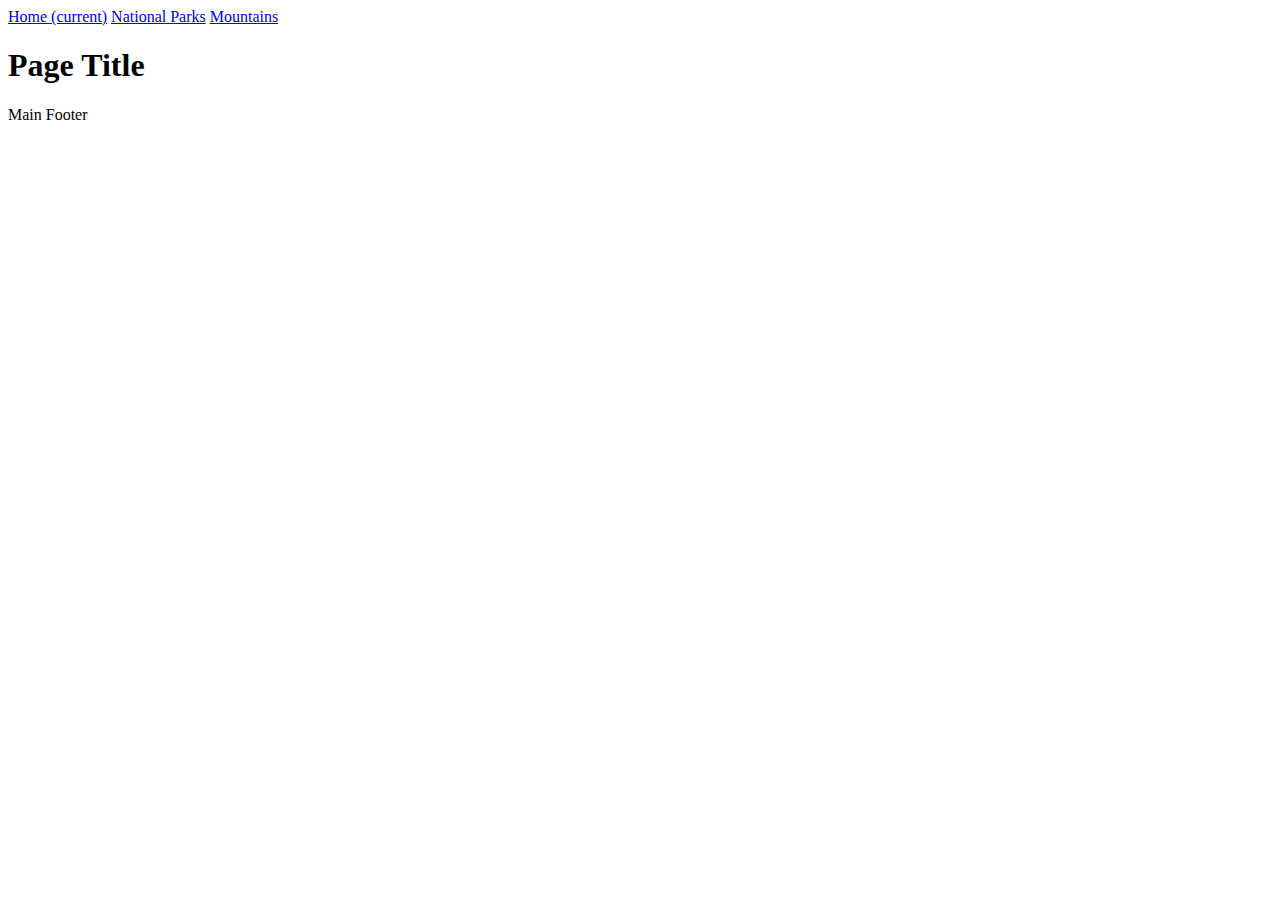
==== Capstone Template Incomplete/index.html @ 3d370883 "Initial commit" ====
<!DOCTYPE html>
<html lang="en">

<head>
    <meta charset="UTF-8">
    <meta name="viewport" content="width=device-width, initial-scale=1.0">
    <title>Basic Project Template</title>

    <!-- Bootstrap CSS v5.3.0 -->
    <link href="https://cdn.jsdelivr.net/npm/bootstrap@5.3.0-alpha3/dist/css/bootstrap.min.css" rel="stylesheet"
        integrity="sha384-KK94CHFLLe+nY2dmCWGMq91rCGa5gtU4mk92HdvYe+M/SXH301p5ILy+dN9+nJOZ" crossorigin="anonymous">

    <!-- Customs CSS -->
    <link rel="stylesheet" href="css/custom.css">
</head>

<body>
    <!--Start of my Header-->
    <div class="container">
        <header>
            <!--Start of my navigation-->
                <nav class="navbar navbar-expand navbar-light bg-light">
                    <div class="nav navbar-nav d-flex align-content-center">
                        <a class="nav-item nav-link active" href="#" aria-current="page">Home <span
                                class="visually-hidden">(current)</span></a>
                        <a class="nav-item nav-link" href="nationalpark.html">National Parks</a>
                        <a class="nav-item nav-link" href="mountains.html">Mountains</a>
                    </div>
                </nav>
            <!--End of my navigation-->
        </header>
    </div>
    <!--End of my Header-->
    <main>
        <h1>Page Title</h1>
        <h2></h2>
        <h3></h3>
    </main>

    <footer>
        Main Footer
    </footer>
    <script src="https://cdn.jsdelivr.net/npm/bootstrap@5.3.0-alpha3/dist/js/bootstrap.bundle.min.js"
        integrity="sha384-ENjdO4Dr2bkBIFxQpeoTz1HIcje39Wm4jDKdf19U8gI4ddQ3GYNS7NTKfAdVQSZe" crossorigin="anonymous">
    </script>

    <script src="scripts/app.js"></script>
</body>

</html>
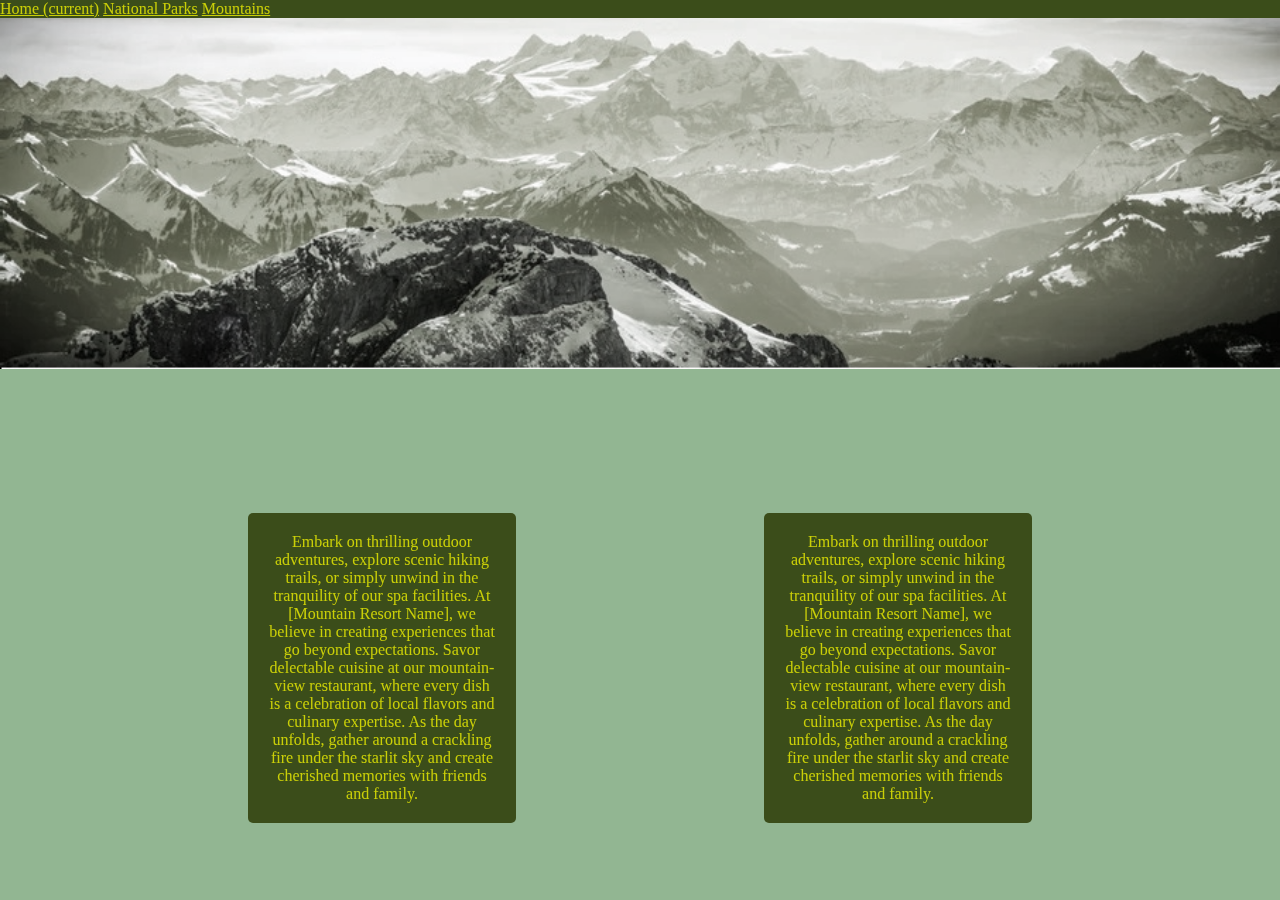
==== commit 9ff06137: "First day of edits including background image and text boxes" ====
--- a/Capstone Template Incomplete/index.html
+++ b/Capstone Template Incomplete/index.html
@@ -11,15 +11,36 @@
         integrity="sha384-KK94CHFLLe+nY2dmCWGMq91rCGa5gtU4mk92HdvYe+M/SXH301p5ILy+dN9+nJOZ" crossorigin="anonymous">
 
     <!-- Customs CSS -->
-    <link rel="stylesheet" href="css/custom.css">
+    <link rel="stylesheet" href="css/style.css">
 </head>
 
 <body>
+ 
+    <style id="background-image">
+        body::before {
+            content: "";
+            position: fixed;
+            top: 0;
+            left: 0;
+            width: 100%;
+            height: 100%;
+            z-index: -1; /* Place it behind everything else */
+            background-image: url("images/mountainView.jpg");
+            background-size: 100% auto;
+            /* Center the background image */
+            background-position: top;
+            /* Set a fixed background attachment */
+            background-attachment: fixed;
+            background-repeat: no-repeat;
+            filter: grayscale(75%) hue-rotate(220deg); /* Adjust brightness here */
+        }
+    </style>
+    
     <!--Start of my Header-->
     <div class="container">
         <header>
             <!--Start of my navigation-->
-                <nav class="navbar navbar-expand navbar-light bg-light">
+                <nav class="navbar navbar-expand navbar-light">
                     <div class="nav navbar-nav d-flex align-content-center">
                         <a class="nav-item nav-link active" href="#" aria-current="page">Home <span
                                 class="visually-hidden">(current)</span></a>
@@ -32,13 +53,65 @@
     </div>
     <!--End of my Header-->
     <main>
-        <h1>Page Title</h1>
-        <h2></h2>
-        <h3></h3>
+        <div class="row" id="fixed-row">
+            <div class="col"></div>
+            <div class="col">Embark on thrilling outdoor adventures, explore scenic hiking trails, or simply unwind in the tranquility of our spa facilities. At [Mountain Resort Name], we believe in creating experiences that go beyond expectations.
+
+                Savor delectable cuisine at our mountain-view restaurant, where every dish is a celebration of local flavors and culinary expertise. As the day unfolds, gather around a crackling fire under the starlit sky and create cherished memories with friends and family.
+                </div>
+            <div class="col"></div>
+            <div class="col">Embark on thrilling outdoor adventures, explore scenic hiking trails, or simply unwind in the tranquility of our spa facilities. At [Mountain Resort Name], we believe in creating experiences that go beyond expectations.
+
+                Savor delectable cuisine at our mountain-view restaurant, where every dish is a celebration of local flavors and culinary expertise. As the day unfolds, gather around a crackling fire under the starlit sky and create cherished memories with friends and family.
+                </div>
+            <div class="col"></div>
+        </div>
+        <!-- <div class="container">
+
+            <div class="row justify-content-center mt-5">
+                
+                <div class="col-md-4">
+                <div class="column">
+                    <img src="images/Adams-StoryImage_2.jpg">
+                    <img src="images/Bond-StoryImage_3.jpg">
+                    <img src="images/Cabot-StoryImg.jpg">
+                    <img src="images/Cannon-StoryImg_2.jpg">
+                    <img src="images/Carrigain-StoryImage_2.jpg">
+                    <img src="images/Carters-StoryImage.jpg">
+                </div>
+                  </div>
+                  <div class="col-md-4">
+                    <div class="column">
+                    <img src="images/Eisenhower-StoryImage_2.jpg">
+                    <img src="images/Hancock-StoryImage_2.jpg">
+                    <img src="images/MidCarter-StoryImage.jpg">
+                    <img src="images/SHancock-StoryImg.jpg">
+                    <img src="images/CDome-StoryImage.jpg">
+                    <img src="images/Lafayette-StoryImage_2.jpg">
+                  </div>
+                </div>
+                <div class="col-md-4">
+                    <div class="column">
+                    <img src="images/Eisenhower-StoryImage_2.jpg">
+                    <img src="images/Hancock-StoryImage_2.jpg">
+                    <img src="images/MidCarter-StoryImage.jpg">
+                    <img src="images/SHancock-StoryImg.jpg">
+                    <img src="images/CDome-StoryImage.jpg">
+                    <img src="images/Lafayette-StoryImage_2.jpg">
+                  </div>
+                </div>
+             
+            
+            </div>
+               
+      
+              
+        </div> -->
+
     </main>
 
     <footer>
-        Main Footer
+
     </footer>
     <script src="https://cdn.jsdelivr.net/npm/bootstrap@5.3.0-alpha3/dist/js/bootstrap.bundle.min.js"
         integrity="sha384-ENjdO4Dr2bkBIFxQpeoTz1HIcje39Wm4jDKdf19U8gI4ddQ3GYNS7NTKfAdVQSZe" crossorigin="anonymous">
--- a/Capstone Template Incomplete/css/style.css
+++ b/Capstone Template Incomplete/css/style.css
@@ -0,0 +1,58 @@
+:root {
+color: hotpink;
+}
+nav {
+background-color: rgb(59, 77, 26);
+}
+body {
+    
+    background-color: rgba(129, 170, 129, 0.863);
+    margin: 0px;
+    padding: 0%;
+    
+}
+
+
+.navbar-nav a.nav-link{
+    color: rgba(255, 255, 0, 0.733);
+}
+
+.row {
+    margin-top: 495px;
+    display: flex;
+    flex-wrap: wrap;
+}
+
+.col {
+    flex: 1;
+    padding: 10px;
+    text-align: center;
+}
+
+/* Style for text boxes in the second and fourth columns */
+.col:nth-child(2),
+.col:nth-child(4) {
+    background-color: rgb(59, 77, 26);
+    color: rgba(255, 255, 0, 0.733);
+    padding: 20px;
+    border-radius: 5px;
+}
+.image-row {
+    display: flex;
+    justify-content: space-between;
+  }
+  
+  /* Create two equal columns that sits next to each other */
+
+  
+  .column img {
+    margin-top: 8px;
+    vertical-align: middle;
+  }
+
+
+
+
+
+
+
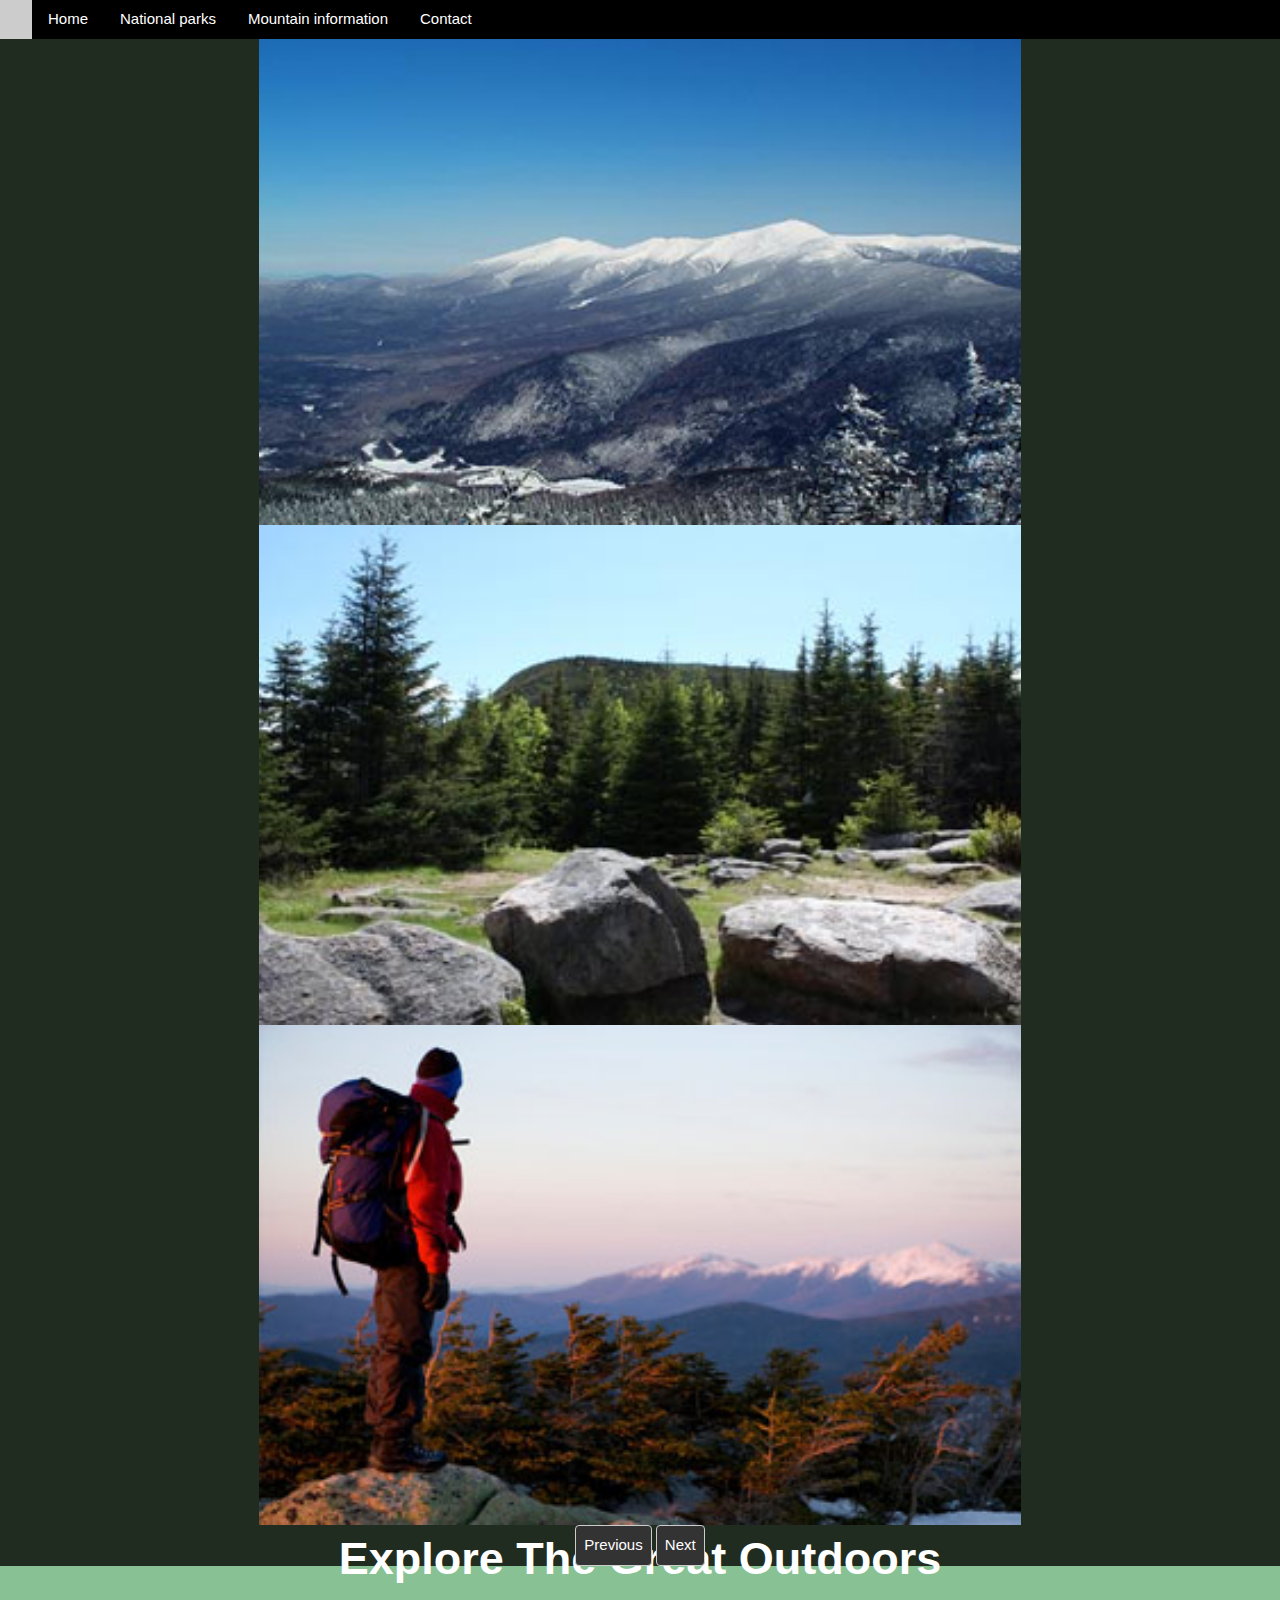
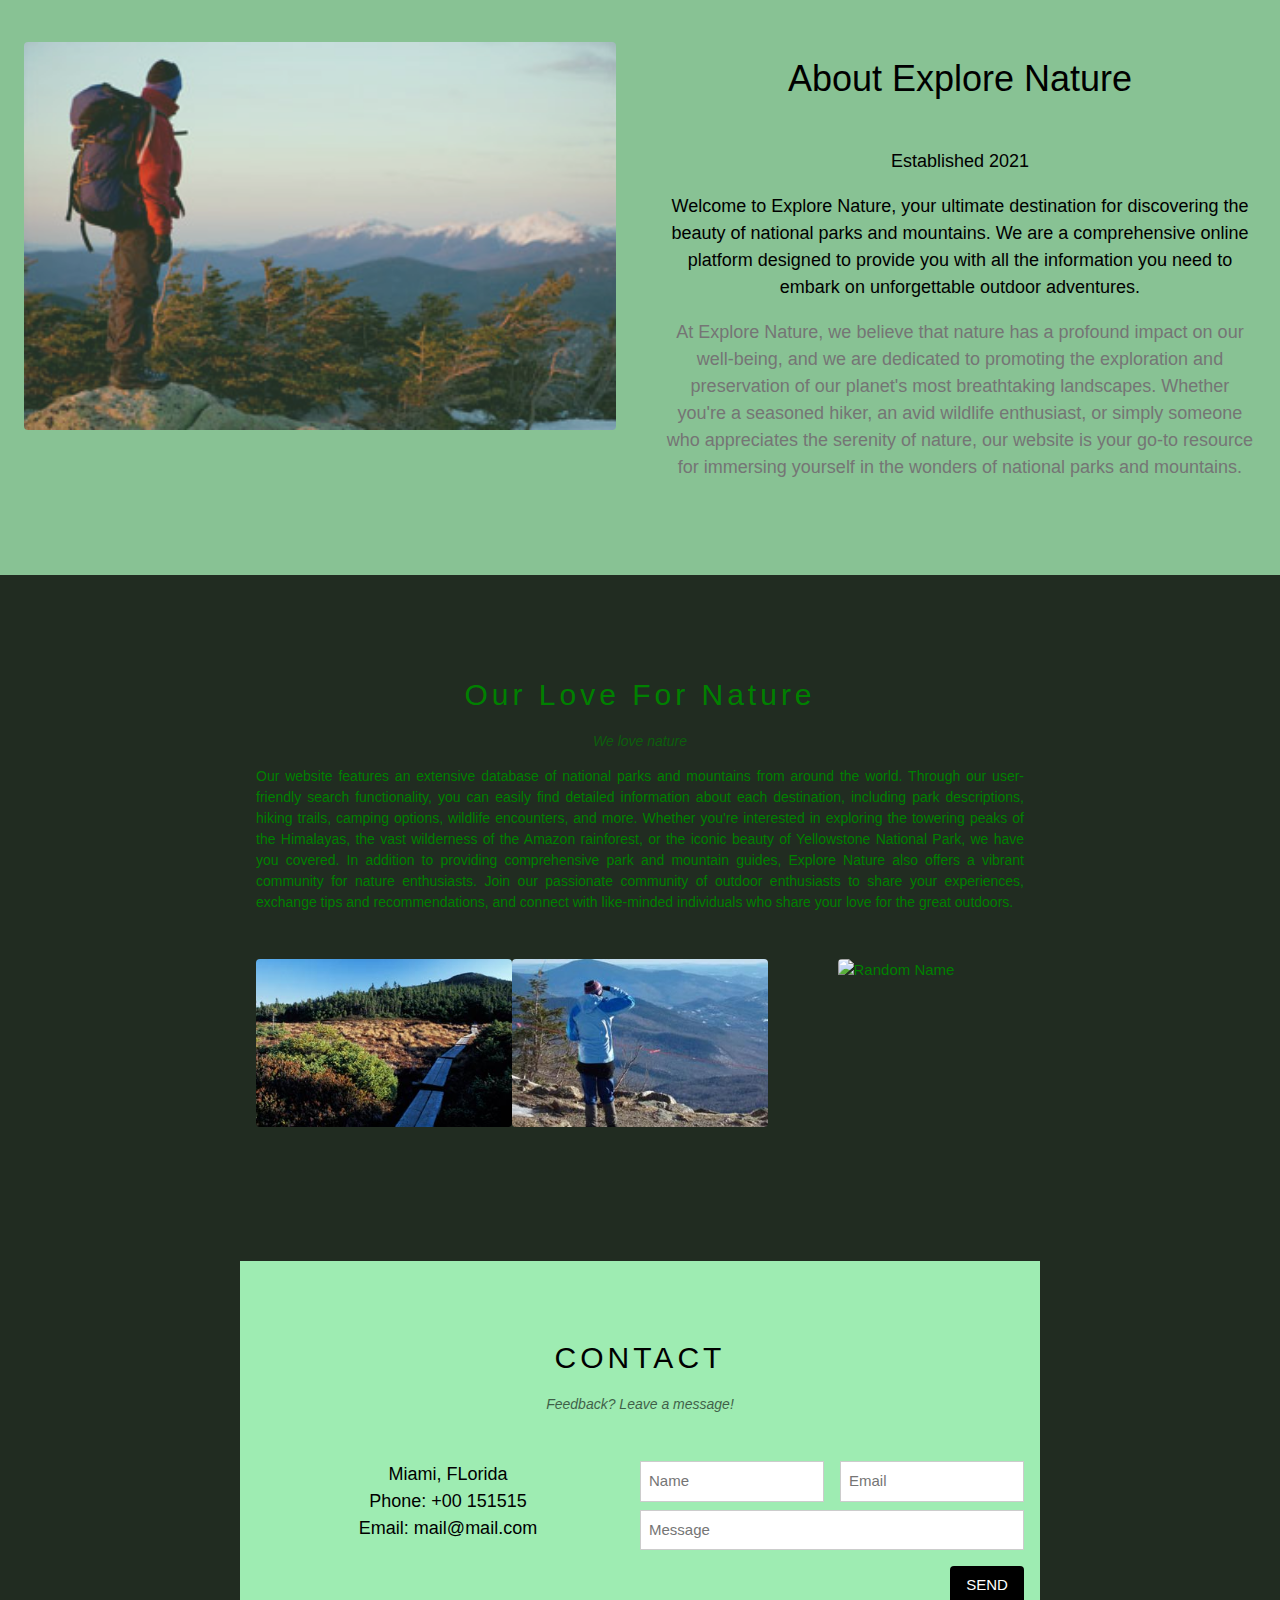
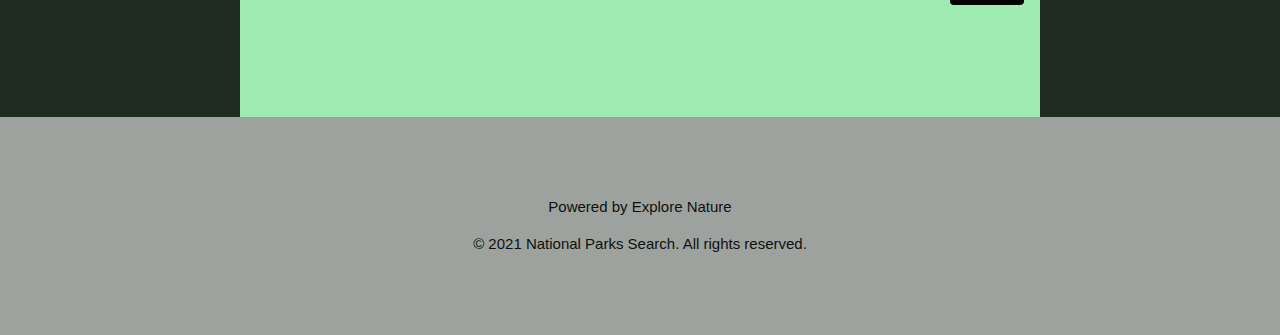
==== commit a126855c: "checked out a template" ====
--- a/Capstone Template Incomplete/index.html
+++ b/Capstone Template Incomplete/index.html
@@ -1,123 +1,137 @@
-<!DOCTYPE html>
+<!doctype html>
 <html lang="en">
+  <head>
+    <meta charset="utf-8">
+    <meta name="viewport" content="width=device-width, initial-scale=1">
+    <title>Enjoy The Outdoors - Home</title>
+    <link href="https://cdn.jsdelivr.net/npm/bootstrap@5.3.2/dist/css/bootstrap.min.css" rel="stylesheet" integrity="sha384-T3c6CoIi6uLrA9TneNEoa7RxnatzjcDSCmG1MXxSR1GAsXEV/Dwwykc2MPK8M2HN" crossorigin="anonymous">    <link href="css/style.css" rel="stylesheet">
+    <link rel="stylesheet" href="https://www.w3schools.com/w3css/4/w3.css">
+  </head>
+  <body>
+    <header>
+      <!--navbar-->
+        <nav class="nav-bar" >
+          <div class="w3-top">
+            <div class="w3-bar w3-theme-d2 w3-left-align nav-bar" style="color: white;">
+             <a href="index.html" class="w3-bar-item w3-button "><img src="images/Logo3-capstone2.png" alt=""></a>
+             <a href="index.html" class="w3-bar-item w3-button w3-hide-small w3-hover-white">Home</a>
+             <a href="national-parks.html" class="w3-bar-item w3-button w3-hide-small w3-hover-white">National parks</a>
+             <a href="moutain-info.html" class="w3-bar-item w3-button w3-hide-small w3-hover-white">Mountain information</a>
+             <a href="#contact" class="w3-bar-item w3-button w3-hide-small w3-hover-white">Contact</a>
+            </div>
+          </nav>
+    </header>
+    <main>
+      <!--carousel-->
+      <div id="carouselExampleDark" class="carousel carousel-dark slide" data-bs-ride="carousel">
+        <div class="carousel-indicators">
+          <button type="button" data-bs-target="#carouselExampleDark" data-bs-slide-to="0" class="active" aria-current="true" aria-label="Slide 1"></button>
+          <button type="button" data-bs-target="#carouselExampleDark" data-bs-slide-to="1" aria-label="Slide 2"></button>
+          <button type="button" data-bs-target="#carouselExampleDark" data-bs-slide-to="2" aria-label="Slide 3"></button>
+        </div>
+        <div class="carousel-inner">
+          <div class="carousel-item active c-item">
+            <img src="images/Field-StoryImage.jpg" class="d-block w-100 c-img" alt="...">
+            <div class="carousel-caption d-none d-md-flex align-items-center justify-content-center">
+              <a class="nav-link" href="nationalpark.html" style="color: white;">Search National Parks</a>
+  
+            </div>
+          </div>
+          <div class="carousel-item c-item">
+            <img src="images/Galehead-StoryImg.jpg" class="d-block w-100 c-img" alt="...">
+            <div class="carousel-caption d-none d-md-block">
+              <a class="nav-link" href="moutain-info.html" style="color: white;">Search For Amazing mountains </a>
+              
+             
+            </div>
+          </div>
+          <div class="carousel-item c-item">
+            <img src="images/Bond-StoryImage_3.jpg" class="d-block w-100 c-img" alt="...">
+            <div class="carousel-caption d-none d-md-block">
+              <a class="nav-link" style="color: white;">Explore The Great Outdoors</a>
+             
+            </div>
+          </div>
+        </div>
+        <button class="carousel-control-prev" type="button" data-bs-target="#carouselExampleDark" data-bs-slide="prev">
+          <span class="carousel-control-prev-icon" aria-hidden="true"></span>
+          <span class="visually-hidden">Previous</span>
+        </button>
+        <button class="carousel-control-next" type="button" data-bs-target="#carouselExampleDark" data-bs-slide="next">
+          <span class="carousel-control-next-icon" aria-hidden="true"></span>
+          <span class="visually-hidden">Next</span>
+        </button>
+      </div>
+      <!--About Explore nature section-->
+      <div class="w3-row w3-padding-64 about-item" id="about">
+        <div class="w3-col m6 w3-padding-large w3-hide-small">
+         <img src="images/Bond-StoryImage_3.jpg" class="w3-round w3-image w3-opacity-min" alt="Table Setting" width="600" height="750">
+        </div>
+    
+        <div class="w3-col m6 w3-padding-large">
+          <h1 class="w3-center">About Explore Nature</h1><br>
+          <h5 class="w3-center">Established 2021</h5>
+          <p class="w3-large">Welcome to Explore Nature, your ultimate destination for discovering the beauty of national parks and mountains. We are a comprehensive online platform designed to provide you with all the information you need to embark on unforgettable outdoor adventures. 
+          <p class="w3-large w3-text-grey w3-hide-medium">At Explore Nature, we believe that nature has a profound impact on our well-being, and we are dedicated to promoting the exploration and preservation of our planet's most breathtaking landscapes. Whether you're a seasoned hiker, an avid wildlife enthusiast, or simply someone who appreciates the serenity of nature, our website is your go-to resource for immersing yourself in the wonders of national parks and mountains.</p>
+        </div>
+      </div>
+      <br>
+      <!--our love for nature section-->
+      <div class="w3-container w3-content w3-center w3-padding-64 nature-love" style="max-width:800px" id="band">
+        <h2 class="w3-wide">Our Love For Nature</h2>
+        <p class="w3-opacity"><i>We love nature</i></p>
+        <p class="w3-justify">Our website features an extensive database of national parks and mountains from around the world. Through our user-friendly search functionality, you can easily find detailed information about each destination, including park descriptions, hiking trails, camping options, wildlife encounters, and more. Whether you're interested in exploring the towering peaks of the Himalayas, the vast wilderness of the Amazon rainforest, or the iconic beauty of Yellowstone National Park, we have you covered.
 
-<head>
-    <meta charset="UTF-8">
-    <meta name="viewport" content="width=device-width, initial-scale=1.0">
-    <title>Basic Project Template</title>
-
-    <!-- Bootstrap CSS v5.3.0 -->
-    <link href="https://cdn.jsdelivr.net/npm/bootstrap@5.3.0-alpha3/dist/css/bootstrap.min.css" rel="stylesheet"
-        integrity="sha384-KK94CHFLLe+nY2dmCWGMq91rCGa5gtU4mk92HdvYe+M/SXH301p5ILy+dN9+nJOZ" crossorigin="anonymous">
-
-    <!-- Customs CSS -->
-    <link rel="stylesheet" href="css/style.css">
-</head>
-
-<body>
- 
-    <style id="background-image">
-        body::before {
-            content: "";
-            position: fixed;
-            top: 0;
-            left: 0;
-            width: 100%;
-            height: 100%;
-            z-index: -1; /* Place it behind everything else */
-            background-image: url("images/mountainView.jpg");
-            background-size: 100% auto;
-            /* Center the background image */
-            background-position: top;
-            /* Set a fixed background attachment */
-            background-attachment: fixed;
-            background-repeat: no-repeat;
-            filter: grayscale(75%) hue-rotate(220deg); /* Adjust brightness here */
-        }
-    </style>
-    
-    <!--Start of my Header-->
-    <div class="container">
-        <header>
-            <!--Start of my navigation-->
-                <nav class="navbar navbar-expand navbar-light">
-                    <div class="nav navbar-nav d-flex align-content-center">
-                        <a class="nav-item nav-link active" href="#" aria-current="page">Home <span
-                                class="visually-hidden">(current)</span></a>
-                        <a class="nav-item nav-link" href="nationalpark.html">National Parks</a>
-                        <a class="nav-item nav-link" href="mountains.html">Mountains</a>
-                    </div>
-                </nav>
-            <!--End of my navigation-->
-        </header>
-    </div>
-    <!--End of my Header-->
-    <main>
-        <div class="row" id="fixed-row">
-            <div class="col"></div>
-            <div class="col">Embark on thrilling outdoor adventures, explore scenic hiking trails, or simply unwind in the tranquility of our spa facilities. At [Mountain Resort Name], we believe in creating experiences that go beyond expectations.
-
-                Savor delectable cuisine at our mountain-view restaurant, where every dish is a celebration of local flavors and culinary expertise. As the day unfolds, gather around a crackling fire under the starlit sky and create cherished memories with friends and family.
+          In addition to providing comprehensive park and mountain guides, Explore Nature also offers a vibrant community for nature enthusiasts. Join our passionate community of outdoor enthusiasts to share your experiences, exchange tips and recommendations, and connect with like-minded individuals who share your love for the great outdoors.</p>
+        <div class="w3-row w3-padding-32">
+          <div class="w3-third">
+            
+            <img src="images/Jackson-StoryImg.jpg" class="w3-round w3-margin-bottom" alt="Random Name" style="width:100%">
+          </div>
+          <div class="w3-third">
+           
+            <img src="images/WildcatD-StoryImg.jpg" class="w3-round w3-margin-bottom" alt="Random Name" style="width:100%">
+          </div>
+          <div class="w3-third">
+            
+            <img src="images/National-main.jpg" class="w3-round" alt="Random Name" style="width:100%">
+          </div>
+        </div>
+      </div>
+      <br>
+      <!--contact section-->
+      <div class="w3-container w3-content w3-padding-64 contact-item" style="max-width:800px" id="contact">
+        <h2 class="w3-wide w3-center">CONTACT</h2>
+        <p class="w3-opacity w3-center"><i>Feedback? Leave a message!</i></p>
+        <div class="w3-row w3-padding-32">
+          <div class="w3-col m6 w3-large w3-margin-bottom">
+            <i class="fa fa-map-marker" style="width:30px"></i> Miami, FLorida<br>
+            <i class="fa fa-phone" style="width:30px"></i> Phone: +00 151515<br>
+            <i class="fa fa-envelope" style="width:30px"> </i> Email: mail@mail.com<br>
+          </div>
+          <div class="w3-col m6">
+            <form action="/action_page.php" target="_blank">
+              <div class="w3-row-padding" style="margin:0 -16px 8px -16px">
+                <div class="w3-half">
+                  <input class="w3-input w3-border" type="text" placeholder="Name" required name="Name">
                 </div>
-            <div class="col"></div>
-            <div class="col">Embark on thrilling outdoor adventures, explore scenic hiking trails, or simply unwind in the tranquility of our spa facilities. At [Mountain Resort Name], we believe in creating experiences that go beyond expectations.
-
-                Savor delectable cuisine at our mountain-view restaurant, where every dish is a celebration of local flavors and culinary expertise. As the day unfolds, gather around a crackling fire under the starlit sky and create cherished memories with friends and family.
+                <div class="w3-half">
+                  <input class="w3-input w3-border" type="text" placeholder="Email" required name="Email">
                 </div>
-            <div class="col"></div>
+              </div>
+              <input class="w3-input w3-border" type="text" placeholder="Message" required name="Message">
+              <button class="w3-button w3-black w3-section w3-right" type="submit">SEND</button>
+            </form>
+          </div>
         </div>
-        <!-- <div class="container">
-
-            <div class="row justify-content-center mt-5">
-                
-                <div class="col-md-4">
-                <div class="column">
-                    <img src="images/Adams-StoryImage_2.jpg">
-                    <img src="images/Bond-StoryImage_3.jpg">
-                    <img src="images/Cabot-StoryImg.jpg">
-                    <img src="images/Cannon-StoryImg_2.jpg">
-                    <img src="images/Carrigain-StoryImage_2.jpg">
-                    <img src="images/Carters-StoryImage.jpg">
-                </div>
-                  </div>
-                  <div class="col-md-4">
-                    <div class="column">
-                    <img src="images/Eisenhower-StoryImage_2.jpg">
-                    <img src="images/Hancock-StoryImage_2.jpg">
-                    <img src="images/MidCarter-StoryImage.jpg">
-                    <img src="images/SHancock-StoryImg.jpg">
-                    <img src="images/CDome-StoryImage.jpg">
-                    <img src="images/Lafayette-StoryImage_2.jpg">
-                  </div>
-                </div>
-                <div class="col-md-4">
-                    <div class="column">
-                    <img src="images/Eisenhower-StoryImage_2.jpg">
-                    <img src="images/Hancock-StoryImage_2.jpg">
-                    <img src="images/MidCarter-StoryImage.jpg">
-                    <img src="images/SHancock-StoryImg.jpg">
-                    <img src="images/CDome-StoryImage.jpg">
-                    <img src="images/Lafayette-StoryImage_2.jpg">
-                  </div>
-                </div>
-             
-            
-            </div>
-               
+      </div>
       
-              
-        </div> -->
-
     </main>
-
-    <footer>
-
+    <!--footer-->
+    <footer class="w3-container w3-padding-64 w3-center w3-opacity w3-light-grey w3-xlarge">
+      <p class="w3-medium">Powered by Explore Nature</p>
+      <p class="w3-medium">© 2021 National Parks Search. All rights reserved.</p>
     </footer>
-    <script src="https://cdn.jsdelivr.net/npm/bootstrap@5.3.0-alpha3/dist/js/bootstrap.bundle.min.js"
-        integrity="sha384-ENjdO4Dr2bkBIFxQpeoTz1HIcje39Wm4jDKdf19U8gI4ddQ3GYNS7NTKfAdVQSZe" crossorigin="anonymous">
-    </script>
-
-    <script src="scripts/app.js"></script>
-</body>
-
+    <script src="https://cdn.jsdelivr.net/npm/bootstrap@5.3.2/dist/js/bootstrap.bundle.min.js" integrity="sha384-C6RzsynM9kWDrMNeT87bh95OGNyZPhcTNXj1NW7RuBCsyN/o0jlpcV8Qyq46cDfL" crossorigin="anonymous"></script>    <script src="scripts/index.js"></script>
+  </body>
 </html>--- a/Capstone Template Incomplete/css/style.css
+++ b/Capstone Template Incomplete/css/style.css
@@ -1,58 +1,109 @@
-:root {
-color: hotpink;
-}
-nav {
-background-color: rgb(59, 77, 26);
-}
-body {
-    
-    background-color: rgba(129, 170, 129, 0.863);
-    margin: 0px;
-    padding: 0%;
+body{
+    background-color: rgb(33, 44, 33);
+    text-align: center;
     
 }
+.nav-bar{
+    font-weight: 900px;
+    background-color: black;
+}
+.nature-love{
+    text-decoration: green;
 
-
-.navbar-nav a.nav-link{
-    color: rgba(255, 255, 0, 0.733);
+    color: green;
 }
 
-.row {
-    margin-top: 495px;
-    display: flex;
-    flex-wrap: wrap;
+.c-item{
+    height: 500px;
+    font-family: 'Segoe UI', Tahoma, Geneva, Verdana, sans-serif;
+    font-size: 45px;
+    font-weight: 600;   
+    
 }
-
-.col {
-    flex: 1;
-    padding: 10px;
-    text-align: center;
+.c-img{
+    height: 100%;
+    object-fit: cover;
+    
 }
-
-/* Style for text boxes in the second and fourth columns */
-.col:nth-child(2),
-.col:nth-child(4) {
-    background-color: rgb(59, 77, 26);
-    color: rgba(255, 255, 0, 0.733);
-    padding: 20px;
-    border-radius: 5px;
+.forma{
+    background-color: rgb(158, 236, 178);
+    width: 550px;
+    height: fit-content;
+    padding: 15px;
+    border-radius: 25px;
+    display: inline-block;
+    margin-bottom: 20px;
+    
+ 
 }
-.image-row {
-    display: flex;
-    justify-content: space-between;
+.formb{
+    background-color: rgb(158, 236, 178);
+    width: 550px;
+    height: fit-content;
+    padding: 15px;
+    border-radius: 25px;
+    display: inline-block;
+    margin-bottom: 20px;
+}
+.about-item{
+    background-color: rgb(136, 194, 148);
+}
+.contact-item{
+    background-color: rgb(158, 236, 178);
+}
+.inputInfo {
+    list-style: none;
+    padding-left: 0;
   }
   
-  /* Create two equal columns that sits next to each other */
-
-  
-  .column img {
-    margin-top: 8px;
-    vertical-align: middle;
+  h3 {
+    color: #333;
+    font-size: 24px;
+    margin-bottom: 20px;
   }
 
+  label {
+    display: block;
+    font-weight: bold;
+    margin-bottom: 5px;
+  }
 
+  select,
+  button {
+    margin-bottom: 10px;
+    padding: 8px;
+    border: 1px solid #ccc;
+    border-radius: 4px;
+    font-size: 14px;
+  }
 
+  button {
+    background-color: #333;
+    color: #fff;
+    cursor: pointer;
+  }
 
+  ul.inputInfo {
+    list-style: none;
+    padding-left: 0;
+  }
 
+  li {
+    margin-bottom: 10px;
+  }
 
-
+  p {
+    font-size: 14px;
+    line-height: 1.5;
+  }
+  h1 {
+    font-style: unset;
+    font-family: 'Segoe UI', Tahoma, Geneva, Verdana, sans-serif;
+  }
+  .text-c {
+    background-color: black;
+  }
+  .text-b {
+    background-color: rgb(36, 53, 36);
+    color: black;
+  }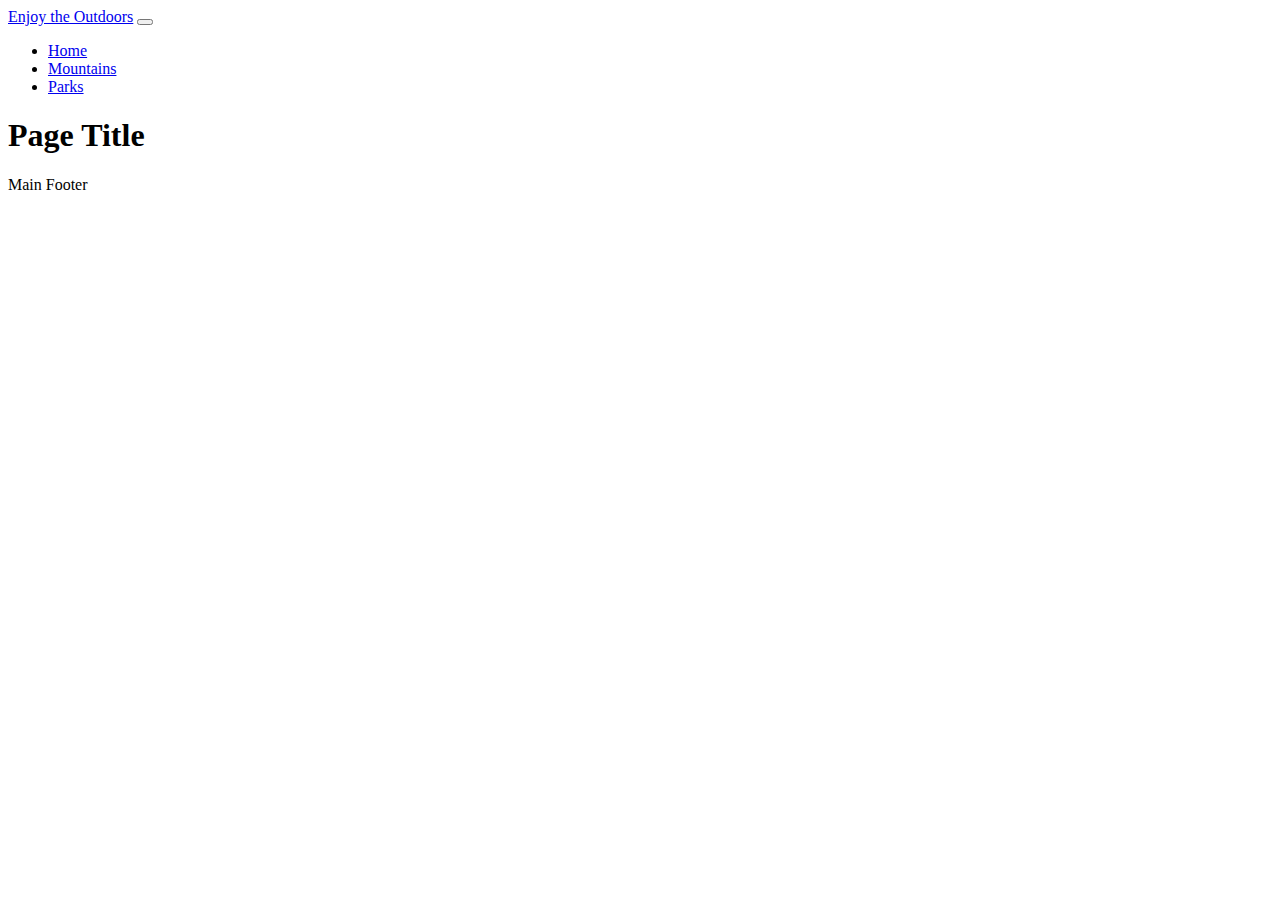
==== commit 0bfbc0e3: "Update index.html" ====
--- a/Capstone Template Incomplete/index.html
+++ b/Capstone Template Incomplete/index.html
@@ -1,137 +1,61 @@
-<!doctype html>
+<!DOCTYPE html>
 <html lang="en">
-  <head>
-    <meta charset="utf-8">
-    <meta name="viewport" content="width=device-width, initial-scale=1">
-    <title>Enjoy The Outdoors - Home</title>
-    <link href="https://cdn.jsdelivr.net/npm/bootstrap@5.3.2/dist/css/bootstrap.min.css" rel="stylesheet" integrity="sha384-T3c6CoIi6uLrA9TneNEoa7RxnatzjcDSCmG1MXxSR1GAsXEV/Dwwykc2MPK8M2HN" crossorigin="anonymous">    <link href="css/style.css" rel="stylesheet">
-    <link rel="stylesheet" href="https://www.w3schools.com/w3css/4/w3.css">
-  </head>
-  <body>
-    <header>
-      <!--navbar-->
-        <nav class="nav-bar" >
-          <div class="w3-top">
-            <div class="w3-bar w3-theme-d2 w3-left-align nav-bar" style="color: white;">
-             <a href="index.html" class="w3-bar-item w3-button "><img src="images/Logo3-capstone2.png" alt=""></a>
-             <a href="index.html" class="w3-bar-item w3-button w3-hide-small w3-hover-white">Home</a>
-             <a href="national-parks.html" class="w3-bar-item w3-button w3-hide-small w3-hover-white">National parks</a>
-             <a href="moutain-info.html" class="w3-bar-item w3-button w3-hide-small w3-hover-white">Mountain information</a>
-             <a href="#contact" class="w3-bar-item w3-button w3-hide-small w3-hover-white">Contact</a>
-            </div>
-          </nav>
-    </header>
+
+<head>
+    <meta charset="UTF-8">
+    <meta name="viewport" content="width=device-width, initial-scale=1.0">
+    <title>Basic Project Template</title>
+
+    <!-- Bootstrap CSS v5.3.0 -->
+    <link href="https://cdn.jsdelivr.net/npm/bootstrap@5.3.0-alpha3/dist/css/bootstrap.min.css" rel="stylesheet"
+        integrity="sha384-KK94CHFLLe+nY2dmCWGMq91rCGa5gtU4mk92HdvYe+M/SXH301p5ILy+dN9+nJOZ" crossorigin="anonymous">
+
+    <!-- Customs CSS -->
+    <link rel="stylesheet" href="css/custom.css">
+</head>
+
+<body>
+    <!--Start of my Header-->
+    <div class="container">
+        <header>
+            <!--Start of my navigation-->
+            <nav class="navbar navbar-expand-lg">
+                <a href="#" class="navbar-brand">Enjoy the Outdoors</a>
+                <button class="navbar-toggler" type="button" data-bs-toggle="collapse" data-bs-target="#navbarNav" aria-controls="navbarNav" aria-expanded="false" aria-label="Toggle navigation">
+                  <span class="navbar-toggler-icon"></span>
+                </button>
+                <div class="collapse navbar-collapse" id="navbarNav">
+                  <ul class="navbar-nav">
+                    <li class="nav-item">
+                      <a class="nav-link" href="../index.html">Home</a>
+                    </li>
+                    <li class="nav-item">
+                      <a class="nav-link" href="#">Mountains</a>
+                    </li>
+                    <li class="nav-item">
+                      <a class="nav-link" href="../parks/parks.html">Parks</a>
+                    </li>
+                  </ul>
+                </div>
+              </nav>
+            <!--End of my navigation-->
+        </header>
+    </div>
+    <!--End of my Header-->
     <main>
-      <!--carousel-->
-      <div id="carouselExampleDark" class="carousel carousel-dark slide" data-bs-ride="carousel">
-        <div class="carousel-indicators">
-          <button type="button" data-bs-target="#carouselExampleDark" data-bs-slide-to="0" class="active" aria-current="true" aria-label="Slide 1"></button>
-          <button type="button" data-bs-target="#carouselExampleDark" data-bs-slide-to="1" aria-label="Slide 2"></button>
-          <button type="button" data-bs-target="#carouselExampleDark" data-bs-slide-to="2" aria-label="Slide 3"></button>
-        </div>
-        <div class="carousel-inner">
-          <div class="carousel-item active c-item">
-            <img src="images/Field-StoryImage.jpg" class="d-block w-100 c-img" alt="...">
-            <div class="carousel-caption d-none d-md-flex align-items-center justify-content-center">
-              <a class="nav-link" href="nationalpark.html" style="color: white;">Search National Parks</a>
-  
-            </div>
-          </div>
-          <div class="carousel-item c-item">
-            <img src="images/Galehead-StoryImg.jpg" class="d-block w-100 c-img" alt="...">
-            <div class="carousel-caption d-none d-md-block">
-              <a class="nav-link" href="moutain-info.html" style="color: white;">Search For Amazing mountains </a>
-              
-             
-            </div>
-          </div>
-          <div class="carousel-item c-item">
-            <img src="images/Bond-StoryImage_3.jpg" class="d-block w-100 c-img" alt="...">
-            <div class="carousel-caption d-none d-md-block">
-              <a class="nav-link" style="color: white;">Explore The Great Outdoors</a>
-             
-            </div>
-          </div>
-        </div>
-        <button class="carousel-control-prev" type="button" data-bs-target="#carouselExampleDark" data-bs-slide="prev">
-          <span class="carousel-control-prev-icon" aria-hidden="true"></span>
-          <span class="visually-hidden">Previous</span>
-        </button>
-        <button class="carousel-control-next" type="button" data-bs-target="#carouselExampleDark" data-bs-slide="next">
-          <span class="carousel-control-next-icon" aria-hidden="true"></span>
-          <span class="visually-hidden">Next</span>
-        </button>
-      </div>
-      <!--About Explore nature section-->
-      <div class="w3-row w3-padding-64 about-item" id="about">
-        <div class="w3-col m6 w3-padding-large w3-hide-small">
-         <img src="images/Bond-StoryImage_3.jpg" class="w3-round w3-image w3-opacity-min" alt="Table Setting" width="600" height="750">
-        </div>
-    
-        <div class="w3-col m6 w3-padding-large">
-          <h1 class="w3-center">About Explore Nature</h1><br>
-          <h5 class="w3-center">Established 2021</h5>
-          <p class="w3-large">Welcome to Explore Nature, your ultimate destination for discovering the beauty of national parks and mountains. We are a comprehensive online platform designed to provide you with all the information you need to embark on unforgettable outdoor adventures. 
-          <p class="w3-large w3-text-grey w3-hide-medium">At Explore Nature, we believe that nature has a profound impact on our well-being, and we are dedicated to promoting the exploration and preservation of our planet's most breathtaking landscapes. Whether you're a seasoned hiker, an avid wildlife enthusiast, or simply someone who appreciates the serenity of nature, our website is your go-to resource for immersing yourself in the wonders of national parks and mountains.</p>
-        </div>
-      </div>
-      <br>
-      <!--our love for nature section-->
-      <div class="w3-container w3-content w3-center w3-padding-64 nature-love" style="max-width:800px" id="band">
-        <h2 class="w3-wide">Our Love For Nature</h2>
-        <p class="w3-opacity"><i>We love nature</i></p>
-        <p class="w3-justify">Our website features an extensive database of national parks and mountains from around the world. Through our user-friendly search functionality, you can easily find detailed information about each destination, including park descriptions, hiking trails, camping options, wildlife encounters, and more. Whether you're interested in exploring the towering peaks of the Himalayas, the vast wilderness of the Amazon rainforest, or the iconic beauty of Yellowstone National Park, we have you covered.
+        <h1>Page Title</h1>
+        <h2></h2>
+        <h3></h3>
+    </main>
 
-          In addition to providing comprehensive park and mountain guides, Explore Nature also offers a vibrant community for nature enthusiasts. Join our passionate community of outdoor enthusiasts to share your experiences, exchange tips and recommendations, and connect with like-minded individuals who share your love for the great outdoors.</p>
-        <div class="w3-row w3-padding-32">
-          <div class="w3-third">
-            
-            <img src="images/Jackson-StoryImg.jpg" class="w3-round w3-margin-bottom" alt="Random Name" style="width:100%">
-          </div>
-          <div class="w3-third">
-           
-            <img src="images/WildcatD-StoryImg.jpg" class="w3-round w3-margin-bottom" alt="Random Name" style="width:100%">
-          </div>
-          <div class="w3-third">
-            
-            <img src="images/National-main.jpg" class="w3-round" alt="Random Name" style="width:100%">
-          </div>
-        </div>
-      </div>
-      <br>
-      <!--contact section-->
-      <div class="w3-container w3-content w3-padding-64 contact-item" style="max-width:800px" id="contact">
-        <h2 class="w3-wide w3-center">CONTACT</h2>
-        <p class="w3-opacity w3-center"><i>Feedback? Leave a message!</i></p>
-        <div class="w3-row w3-padding-32">
-          <div class="w3-col m6 w3-large w3-margin-bottom">
-            <i class="fa fa-map-marker" style="width:30px"></i> Miami, FLorida<br>
-            <i class="fa fa-phone" style="width:30px"></i> Phone: +00 151515<br>
-            <i class="fa fa-envelope" style="width:30px"> </i> Email: mail@mail.com<br>
-          </div>
-          <div class="w3-col m6">
-            <form action="/action_page.php" target="_blank">
-              <div class="w3-row-padding" style="margin:0 -16px 8px -16px">
-                <div class="w3-half">
-                  <input class="w3-input w3-border" type="text" placeholder="Name" required name="Name">
-                </div>
-                <div class="w3-half">
-                  <input class="w3-input w3-border" type="text" placeholder="Email" required name="Email">
-                </div>
-              </div>
-              <input class="w3-input w3-border" type="text" placeholder="Message" required name="Message">
-              <button class="w3-button w3-black w3-section w3-right" type="submit">SEND</button>
-            </form>
-          </div>
-        </div>
-      </div>
-      
-    </main>
-    <!--footer-->
-    <footer class="w3-container w3-padding-64 w3-center w3-opacity w3-light-grey w3-xlarge">
-      <p class="w3-medium">Powered by Explore Nature</p>
-      <p class="w3-medium">© 2021 National Parks Search. All rights reserved.</p>
+    <footer>
+        Main Footer
     </footer>
-    <script src="https://cdn.jsdelivr.net/npm/bootstrap@5.3.2/dist/js/bootstrap.bundle.min.js" integrity="sha384-C6RzsynM9kWDrMNeT87bh95OGNyZPhcTNXj1NW7RuBCsyN/o0jlpcV8Qyq46cDfL" crossorigin="anonymous"></script>    <script src="scripts/index.js"></script>
-  </body>
+    <script src="https://cdn.jsdelivr.net/npm/bootstrap@5.3.0-alpha3/dist/js/bootstrap.bundle.min.js"
+        integrity="sha384-ENjdO4Dr2bkBIFxQpeoTz1HIcje39Wm4jDKdf19U8gI4ddQ3GYNS7NTKfAdVQSZe" crossorigin="anonymous">
+    </script>
+
+    <script src="scripts/app.js"></script>
+</body>
+
 </html>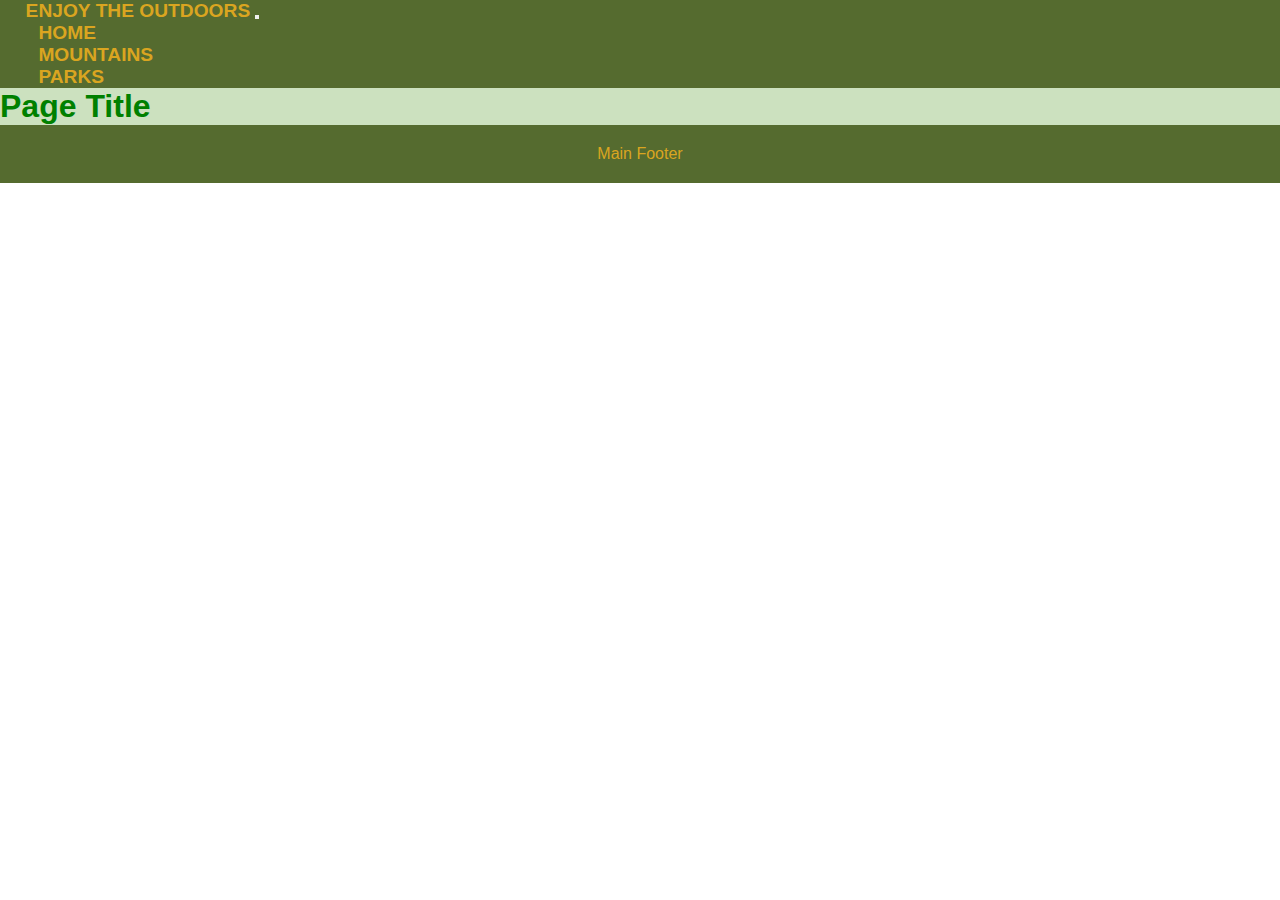
==== commit 86d52a88: "added nav" ====
--- a/Capstone Template Incomplete/index.html
+++ b/Capstone Template Incomplete/index.html
@@ -7,16 +7,15 @@
     <title>Basic Project Template</title>
 
     <!-- Bootstrap CSS v5.3.0 -->
-    <link href="https://cdn.jsdelivr.net/npm/bootstrap@5.3.0-alpha3/dist/css/bootstrap.min.css" rel="stylesheet"
-        integrity="sha384-KK94CHFLLe+nY2dmCWGMq91rCGa5gtU4mk92HdvYe+M/SXH301p5ILy+dN9+nJOZ" crossorigin="anonymous">
+    <link href="https://cdn.jsdelivr.net/npm/bootstrap@5.3.2/dist/css/bootstrap.min.css" rel="stylesheet" integrity="sha384-T3c6CoIi6uLrA9TneNEoa7RxnatzjcDSCmG1MXxSR1GAsXEV/Dwwykc2MPK8M2HN" crossorigin="anonymous">
 
     <!-- Customs CSS -->
-    <link rel="stylesheet" href="css/custom.css">
+    <link rel="stylesheet" href="css/style.css">
 </head>
 
 <body>
     <!--Start of my Header-->
-    <div class="container">
+    <div>
         <header>
             <!--Start of my navigation-->
             <nav class="navbar navbar-expand-lg">
@@ -51,9 +50,7 @@
     <footer>
         Main Footer
     </footer>
-    <script src="https://cdn.jsdelivr.net/npm/bootstrap@5.3.0-alpha3/dist/js/bootstrap.bundle.min.js"
-        integrity="sha384-ENjdO4Dr2bkBIFxQpeoTz1HIcje39Wm4jDKdf19U8gI4ddQ3GYNS7NTKfAdVQSZe" crossorigin="anonymous">
-    </script>
+    <script src="https://cdn.jsdelivr.net/npm/bootstrap@5.3.2/dist/js/bootstrap.bundle.min.js" integrity="sha384-C6RzsynM9kWDrMNeT87bh95OGNyZPhcTNXj1NW7RuBCsyN/o0jlpcV8Qyq46cDfL" crossorigin="anonymous"></script>
 
     <script src="scripts/app.js"></script>
 </body>
--- a/Capstone Template Incomplete/css/style.css
+++ b/Capstone Template Incomplete/css/style.css
@@ -0,0 +1,103 @@
+* {
+    box-sizing: border-box;
+    margin: 0;
+    padding: 0;
+  }
+  
+  body {
+    font-family: sans-serif;
+    color: green;
+
+  }
+  main {background-color: rgba(171, 206, 150, 0.61);}
+
+    h4{
+        text-align: center;
+        width: 600px;
+    }
+
+
+  a {
+    text-decoration: none;
+    font-size: 1.2rem;
+    font-weight: bold;
+    text-transform: uppercase;
+  }
+  a.navbar-brand{
+    color: goldenrod;
+    padding-left: 2%;
+  }
+
+  a.nav-link{
+    color: goldenrod;
+    padding-left: 3%;
+  }
+  
+  /* nav styles */
+  
+
+  .navbar{
+    background-color: darkolivegreen;
+    
+  }
+  
+  
+
+  
+
+  #parkTypeSearchForm{
+    display: flex;
+    justify-content: space-evenly;
+  }
+
+
+
+  button.navbar-toggler.collapsed{
+    margin-right: 3%;
+    color: goldenrod;
+  }
+  button.navbar-toggler{
+    margin-right: 3%;
+    color: goldenrod;
+  }
+  #searchByLocationBtn{
+    border-color: darkolivegreen;
+    height: 50px;
+  }
+
+  
+  #searchByParkTypeDropdown{
+    border-color: darkolivegreen;
+  }
+  #searchByParkTypeBtn{
+    border-color: darkolivegreen;
+    height: 50px;
+  }
+  #searchByLocationDropdown{
+    border-color: darkolivegreen;
+
+  }
+  #searchBtn{
+    border-color: darkolivegreen;
+    height: 50px;
+  }
+
+
+
+
+
+
+
+
+  
+  
+  footer {
+    background-color: darkolivegreen;
+    color:goldenrod;
+    padding: 20px;
+    text-align: center;
+  }
+  
+  footer p {
+    margin: 0; 
+  }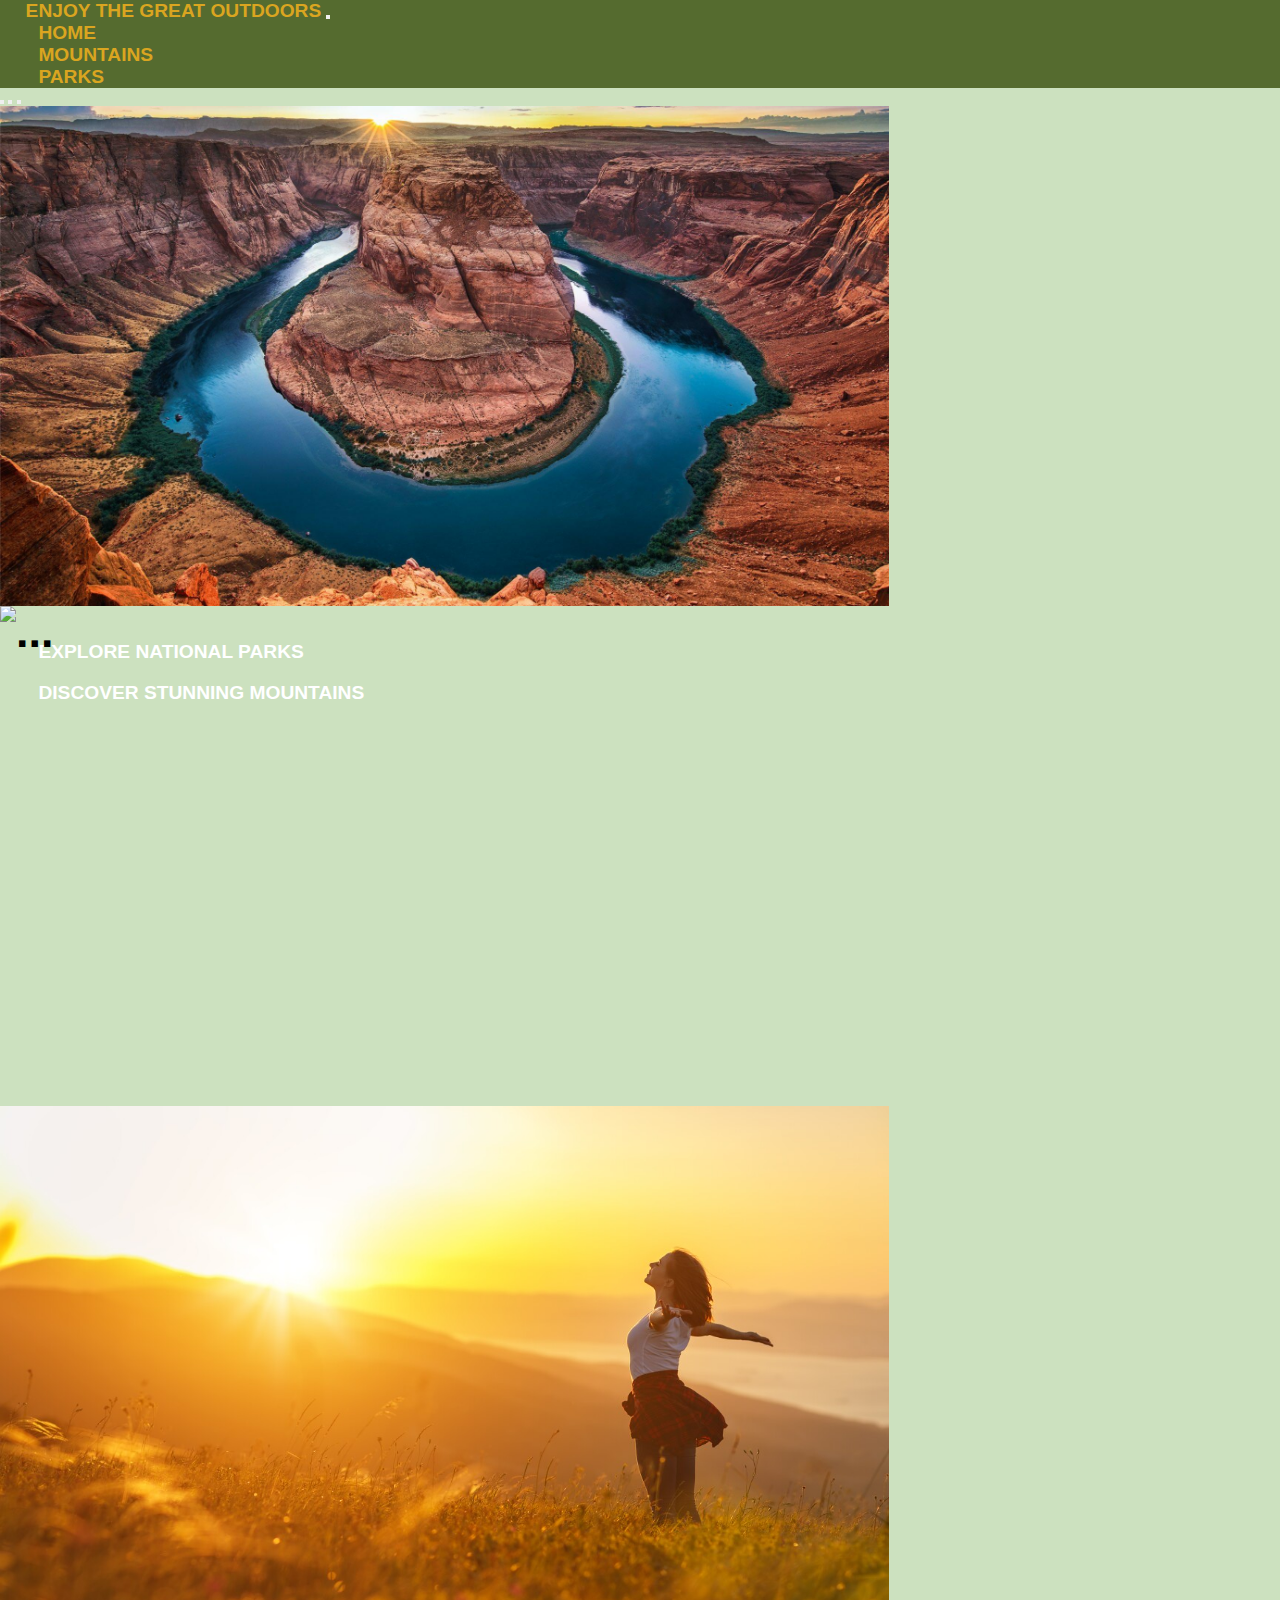
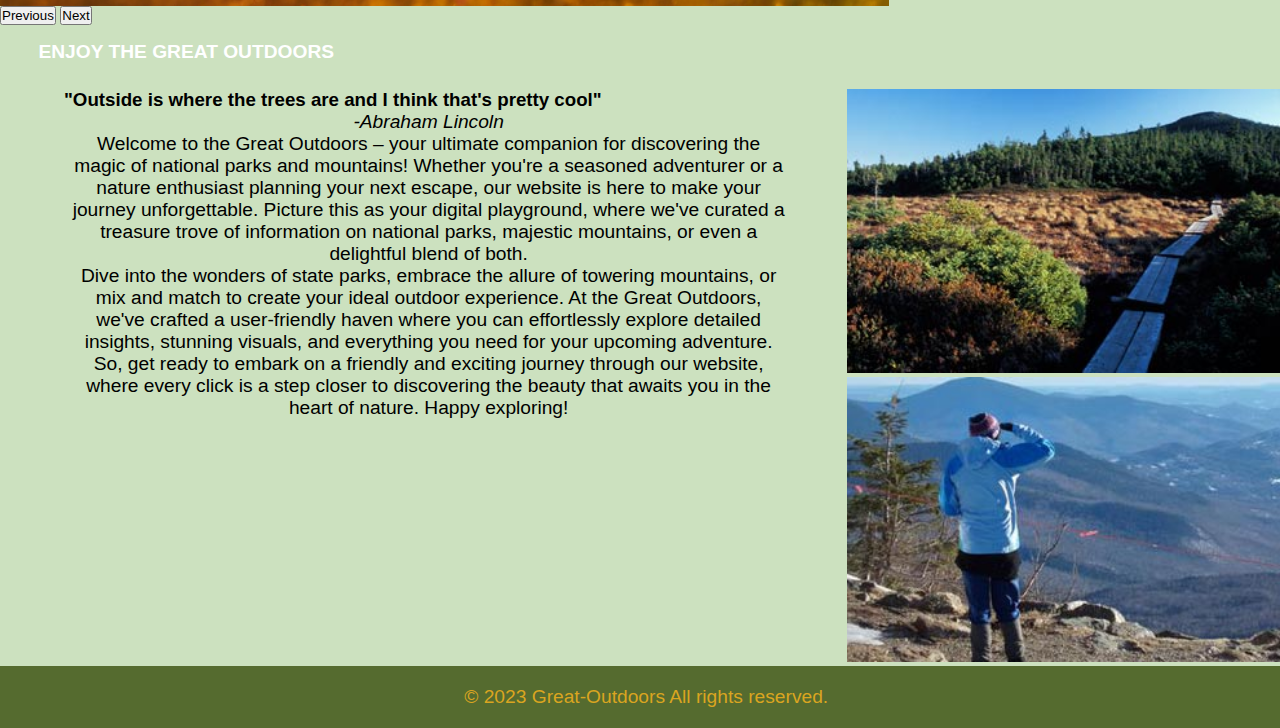
==== commit ab0eea3b: "adjusted the homepage" ====
--- a/Capstone Template Incomplete/index.html
+++ b/Capstone Template Incomplete/index.html
@@ -19,7 +19,7 @@
         <header>
             <!--Start of my navigation-->
             <nav class="navbar navbar-expand-lg">
-                <a href="#" class="navbar-brand">Enjoy the Outdoors</a>
+                <a href="#" class="navbar-brand">Enjoy the Great Outdoors</a>
                 <button class="navbar-toggler" type="button" data-bs-toggle="collapse" data-bs-target="#navbarNav" aria-controls="navbarNav" aria-expanded="false" aria-label="Toggle navigation">
                   <span class="navbar-toggler-icon"></span>
                 </button>
@@ -42,14 +42,71 @@
     </div>
     <!--End of my Header-->
     <main>
-        <h1>Page Title</h1>
-        <h2></h2>
-        <h3></h3>
+        <div id="carouselExampleDark" class="carousel carousel-dark slide" data-bs-ride="carousel">
+            <div class="carousel-indicators">
+              <button type="button" data-bs-target="#carouselExampleDark" data-bs-slide-to="0" class="active" aria-current="true" aria-label="Slide 1"></button>
+              <button type="button" data-bs-target="#carouselExampleDark" data-bs-slide-to="1" aria-label="Slide 2"></button>
+              <button type="button" data-bs-target="#carouselExampleDark" data-bs-slide-to="2" aria-label="Slide 3"></button>
+            </div>
+            <div class="carousel-inner">
+              <div class="carousel-item active c-item">
+                <img src="images/parkCaro.jpg" class="d-block w-100 c-img" alt="...">
+                <div class="carousel-caption d-none d-md-flex align-items-center justify-content-center">
+                  <a class="nav-link" href="nationalpark.html" style="color: white;">Explore  national parks</a>
+      
+                </div>
+              </div>
+              <div class="carousel-item c-item">
+                <img src="images/mountCaro.jpg" class="d-block w-100 c-img" alt="...">
+                <div class="carousel-caption d-none d-md-block">
+                  <a class="nav-link" href="mountains.html" style="color: white;">Discover stunning mountains </a>
+                  
+                 
+                </div>
+              </div>
+              <div class="carousel-item c-item">
+                <img src="images/natureCaro.jpg" class="d-block w-100 c-img" alt="...">
+                <div class="carousel-caption d-none d-md-block">
+                  <a class="nav-link" style="color: white;">Enjoy The Great Outdoors</a>
+                 
+                </div>
+              </div>
+            </div>
+            <button class="carousel-control-prev" type="button" data-bs-target="#carouselExampleDark" data-bs-slide="prev">
+              <span class="carousel-control-prev-icon" aria-hidden="true"></span>
+              <span class="visually-hidden">Previous</span>
+            </button>
+            <button class="carousel-control-next" type="button" data-bs-target="#carouselExampleDark" data-bs-slide="next">
+              <span class="carousel-control-next-icon" aria-hidden="true"></span>
+              <span class="visually-hidden">Next</span>
+            </button>
+          </div>
+          
+          <div class="w3-container" style="max-width:fit-content" id="band">
+    <div class="w3-row w3-padding-32">
+        <div class="w3-twothird">
+            <h3 class="w3-wide">"Outside is where the trees are and I think that's pretty cool"</h3>
+            <p class="w3-opacity"><i>-Abraham Lincoln</i></p>
+            <p>Welcome to the Great Outdoors – your ultimate companion for discovering the magic of national parks and mountains! Whether you're a seasoned adventurer or a nature enthusiast planning your next escape, our website is here to make your journey unforgettable. Picture this as your digital playground, where we've curated a treasure trove of information on national parks, majestic mountains, or even a delightful blend of both.</p>
+            <p>Dive into the wonders of state parks, embrace the allure of towering mountains, or mix and match to create your ideal outdoor experience. At the Great Outdoors, we've crafted a user-friendly haven where you can effortlessly explore detailed insights, stunning visuals, and everything you need for your upcoming adventure. So, get ready to embark on a friendly and exciting journey through our website, where every click is a step closer to discovering the beauty that awaits you in the heart of nature. Happy exploring!</p>
+
+        </div>
+        <div class="w3-third">
+            <img src="images/Jackson-StoryImg.jpg" class="w3-round w3-margin-bottom" alt="Random Name" style="width:100%">
+            <img src="images/WildcatD-StoryImg.jpg" class="w3-round w3-margin-bottom" alt="Random Name" style="width:100%">
+        </div>
+    </div>
+</div>
+
+        
+         
+       
+        
     </main>
 
-    <footer>
-        Main Footer
-    </footer>
+    <footer class="mt-3">
+        <p>&copy; 2023 Great-Outdoors All rights reserved.</p>
+      </footer>
     <script src="https://cdn.jsdelivr.net/npm/bootstrap@5.3.2/dist/js/bootstrap.bundle.min.js" integrity="sha384-C6RzsynM9kWDrMNeT87bh95OGNyZPhcTNXj1NW7RuBCsyN/o0jlpcV8Qyq46cDfL" crossorigin="anonymous"></script>
 
     <script src="scripts/app.js"></script>
--- a/Capstone Template Incomplete/css/style.css
+++ b/Capstone Template Incomplete/css/style.css
@@ -6,14 +6,37 @@
   
   body {
     font-family: sans-serif;
-    color: green;
+    background-color: rgba(171, 206, 150, 0.61);
 
   }
-  main {background-color: rgba(171, 206, 150, 0.61);}
+  .carousel-item{
+    height: 500px;
+    font-family: 'Segoe UI', Tahoma, Geneva, Verdana, sans-serif;
+    font-size: 45px;
+    font-weight: 600;   
+}
+.c-img{
+    height: 100%;
+    object-fit: cover;
+    
+}
 
-    h4{
+
+    h2{
         text-align: center;
-        width: 600px;
+        font-family: 'Gill Sans', 'Gill Sans MT', Calibri, 'Trebuchet MS', sans-serif;
+       
+    }
+
+    p{
+        padding-left: 1%;
+        margin: ;
+        /* width: 300px; */
+        display: flex;
+        justify-content: center;
+        align-items: center;
+        text-align: center;
+        font-size: larger;
     }
 
 
@@ -45,43 +68,23 @@
 
   
 
-  #parkTypeSearchForm{
+.w3-row {
     display: flex;
-    justify-content: space-evenly;
-  }
+    justify-content: center;
+    padding-left: 5%;
+    padding-top: 5%;
+  
 
+}
 
+.w3-twothird {
+    width: 80%;
+    padding-right: 5%;
+}
 
-  button.navbar-toggler.collapsed{
-    margin-right: 3%;
-    color: goldenrod;
-  }
-  button.navbar-toggler{
-    margin-right: 3%;
-    color: goldenrod;
-  }
-  #searchByLocationBtn{
-    border-color: darkolivegreen;
-    height: 50px;
-  }
-
-  
-  #searchByParkTypeDropdown{
-    border-color: darkolivegreen;
-  }
-  #searchByParkTypeBtn{
-    border-color: darkolivegreen;
-    height: 50px;
-  }
-  #searchByLocationDropdown{
-    border-color: darkolivegreen;
-
-  }
-  #searchBtn{
-    border-color: darkolivegreen;
-    height: 50px;
-  }
-
+.w3-third {
+    width: 45%;
+}
 
 
 
@@ -98,6 +101,3 @@
     text-align: center;
   }
   
-  footer p {
-    margin: 0; 
-  }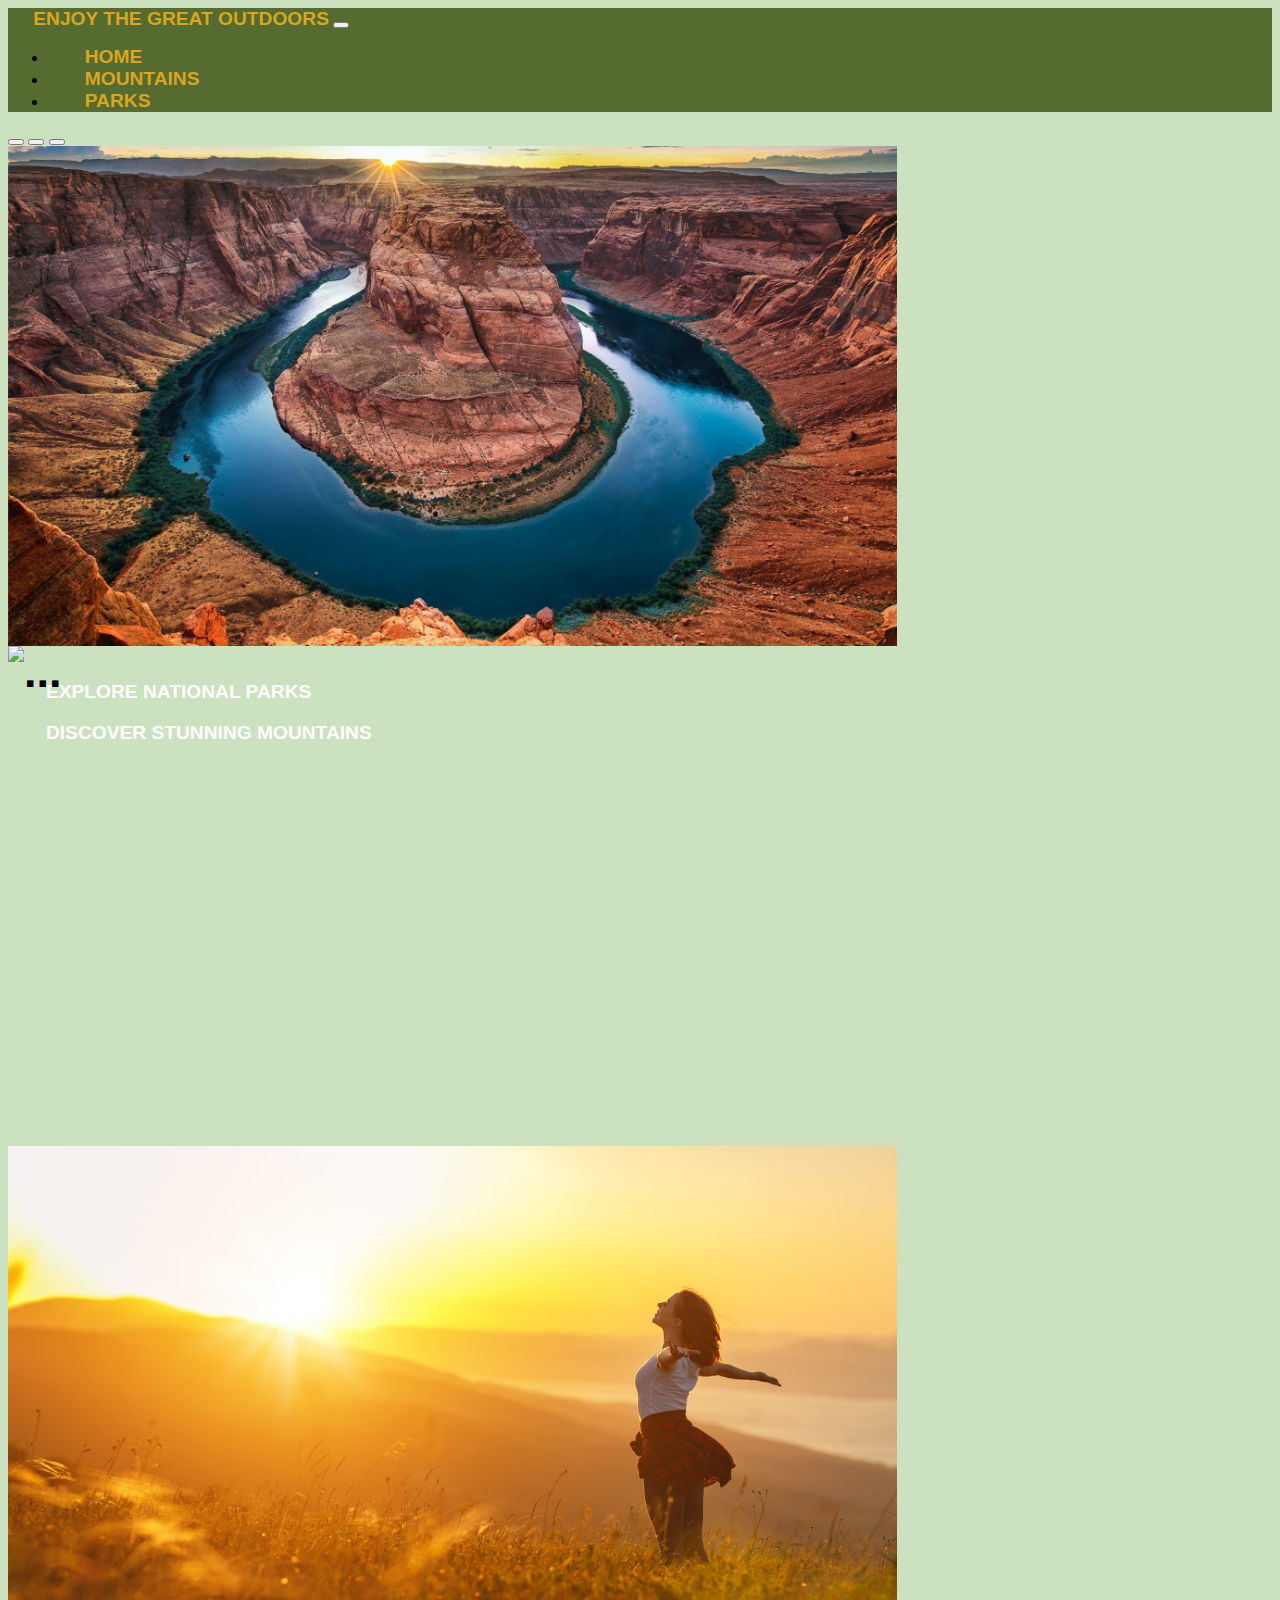
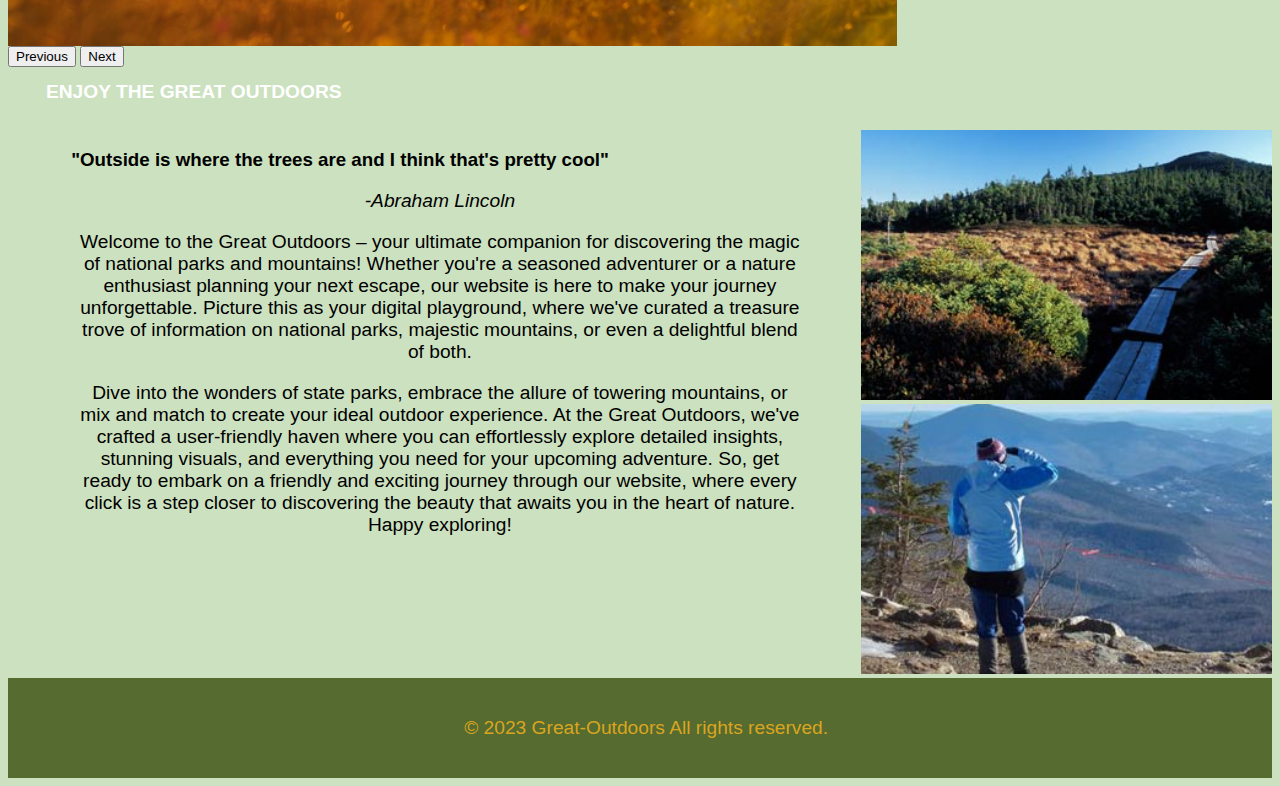
==== commit 1e573a04: "adjust" ====
--- a/Capstone Template Incomplete/index.html
+++ b/Capstone Template Incomplete/index.html
@@ -4,7 +4,7 @@
 <head>
     <meta charset="UTF-8">
     <meta name="viewport" content="width=device-width, initial-scale=1.0">
-    <title>Basic Project Template</title>
+    <title>Great-Outdoors</title>
 
     <!-- Bootstrap CSS v5.3.0 -->
     <link href="https://cdn.jsdelivr.net/npm/bootstrap@5.3.2/dist/css/bootstrap.min.css" rel="stylesheet" integrity="sha384-T3c6CoIi6uLrA9TneNEoa7RxnatzjcDSCmG1MXxSR1GAsXEV/Dwwykc2MPK8M2HN" crossorigin="anonymous">
--- a/Capstone Template Incomplete/css/style.css
+++ b/Capstone Template Incomplete/css/style.css
@@ -1,10 +1,4 @@
-* {
-    box-sizing: border-box;
-    margin: 0;
-    padding: 0;
-  }
-  
-  body {
+ body {
     font-family: sans-serif;
     background-color: rgba(171, 206, 150, 0.61);
 
@@ -30,7 +24,6 @@
 
     p{
         padding-left: 1%;
-        margin: ;
         /* width: 300px; */
         display: flex;
         justify-content: center;
